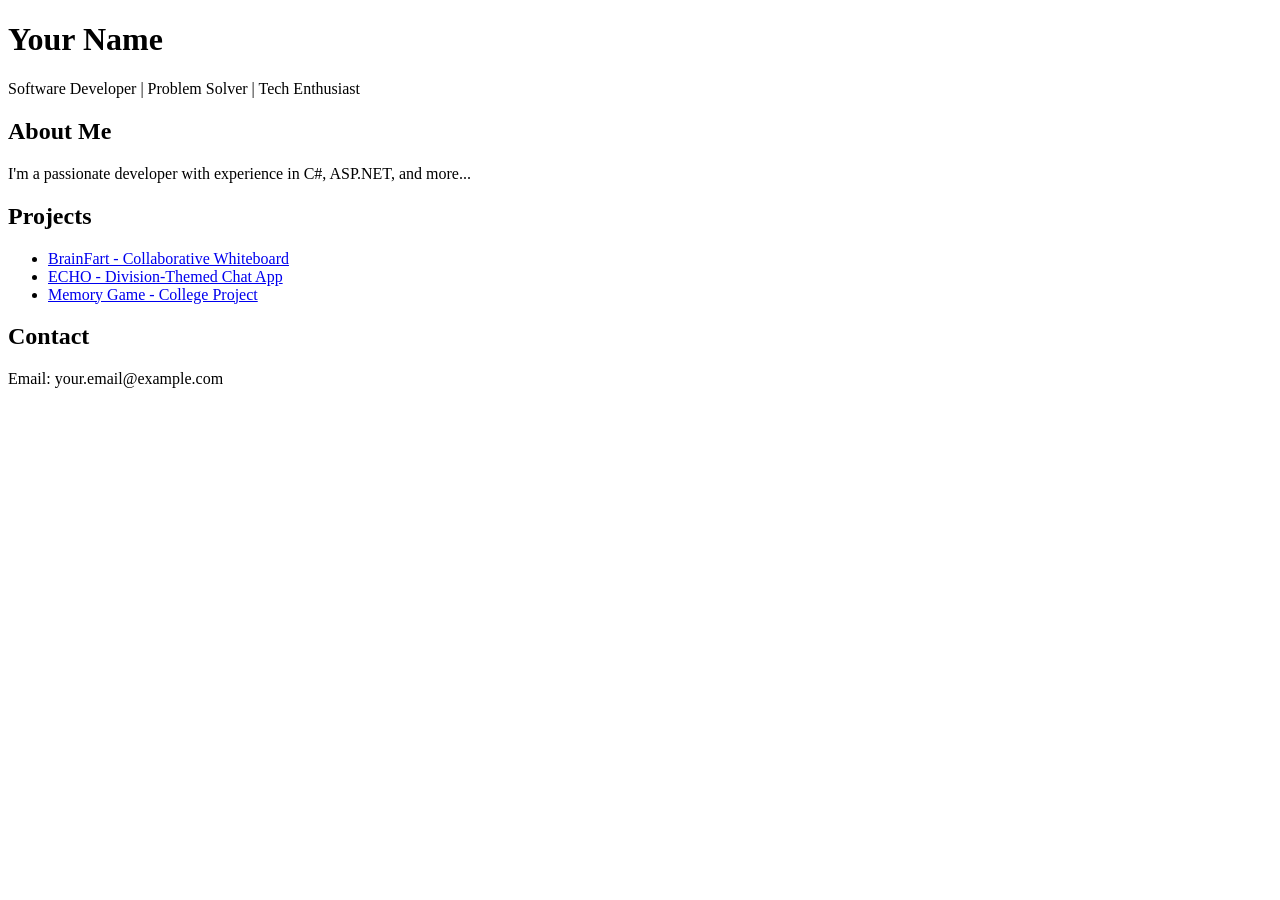
==== Index.html @ 3b68713f "Innitial commit" ====
<!DOCTYPE html>
<html lang="en">

<head>
    <meta charset="UTF-8">
    <meta name="viewport" content="width=device-width, initial-scale=1.0">
    <title>Yannick - Portfolio</title>
    <link rel="stylesheet" href="style.css">
</head>

<body>
    <header>
        <h1>Your Name</h1>
        <p>Software Developer | Problem Solver | Tech Enthusiast</p>
    </header>

    <section id="about">
        <h2>About Me</h2>
        <p>I'm a passionate developer with experience in C#, ASP.NET, and more...</p>
    </section>

    <section id="projects">
        <h2>Projects</h2>
        <ul>
            <li><a href="#">BrainFart - Collaborative Whiteboard</a></li>
            <li><a href="#">ECHO - Division-Themed Chat App</a></li>
            <li><a href="#">Memory Game - College Project</a></li>
        </ul>
    </section>

    <section id="contact">
        <h2>Contact</h2>
        <p>Email: your.email@example.com</p>
    </section>

    <script src="script.js"></script>
</body>
</html>
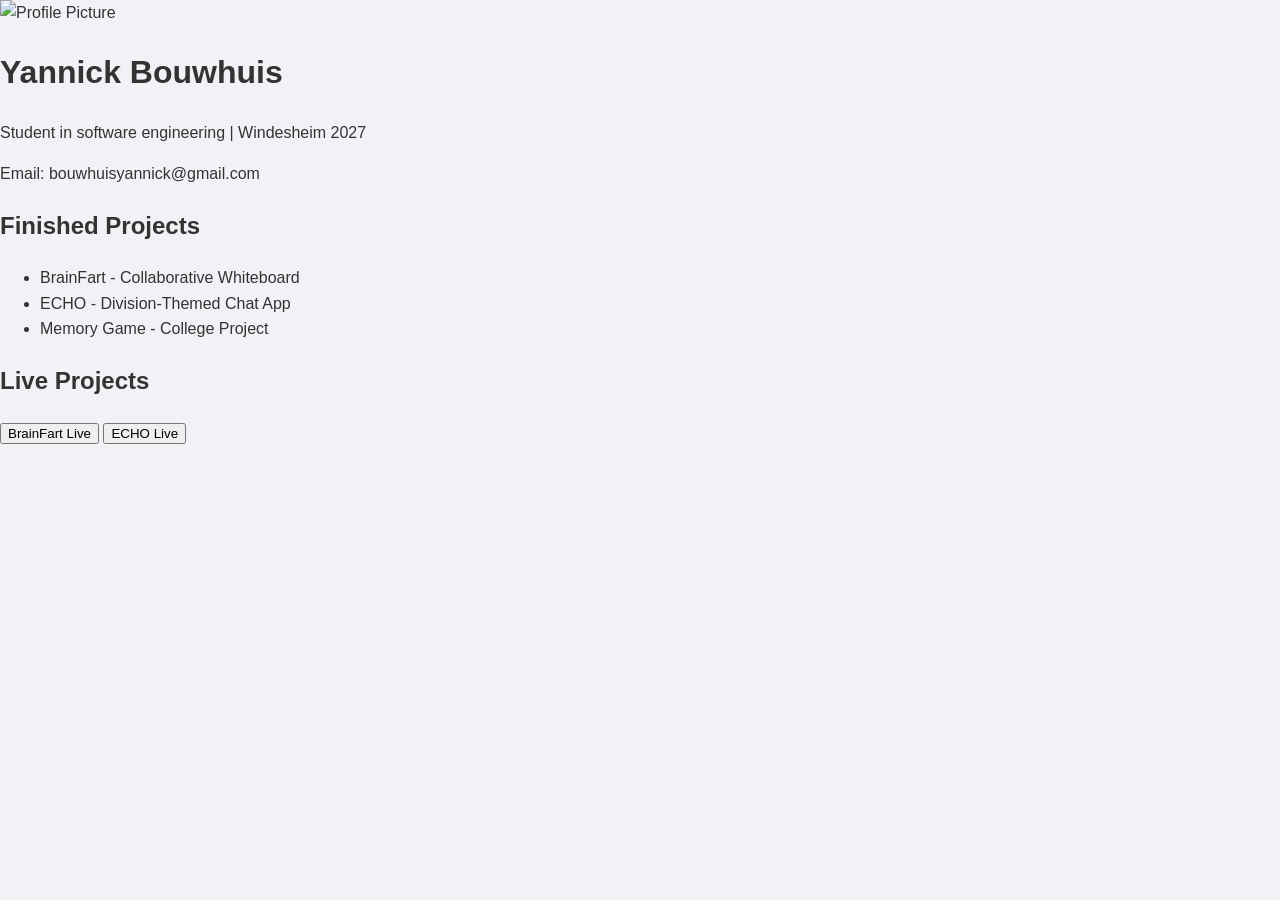
==== commit 0116f225: "Makeover" ====
--- a/Index.html
+++ b/Index.html
@@ -1,38 +1,38 @@
 <!DOCTYPE html>
 <html lang="en">
-
 <head>
     <meta charset="UTF-8">
     <meta name="viewport" content="width=device-width, initial-scale=1.0">
-    <title>Yannick - Portfolio</title>
+    <title>Portfolio - Yannick</title>
     <link rel="stylesheet" href="style.css">
 </head>
+<body>
+    <div class="container">
+        <div class="personal-info">
+            <img src="pfp.png" alt="Profile Picture">
+            <h1>Yannick Bouwhuis</h1>
+            <p>Student in software engineering | Windesheim 2027</p>
+            <p>Email: bouwhuisyannick@gmail.com</p>
+        </div>
 
-<body>
-    <header>
-        <h1>Your Name</h1>
-        <p>Software Developer | Problem Solver | Tech Enthusiast</p>
-    </header>
+        <div class="projects-container">
+            <div class="project-section">
+                <h2>Finished Projects</h2>
+                <ul>
+                    <li>BrainFart - Collaborative Whiteboard</li>
+                    <li>ECHO - Division-Themed Chat App</li>
+                    <li>Memory Game - College Project</li>
+                </ul>
+            </div>
 
-    <section id="about">
-        <h2>About Me</h2>
-        <p>I'm a passionate developer with experience in C#, ASP.NET, and more...</p>
-    </section>
-
-    <section id="projects">
-        <h2>Projects</h2>
-        <ul>
-            <li><a href="#">BrainFart - Collaborative Whiteboard</a></li>
-            <li><a href="#">ECHO - Division-Themed Chat App</a></li>
-            <li><a href="#">Memory Game - College Project</a></li>
-        </ul>
-    </section>
-
-    <section id="contact">
-        <h2>Contact</h2>
-        <p>Email: your.email@example.com</p>
-    </section>
-
-    <script src="script.js"></script>
+            <div class="project-section">
+                <h2>Live Projects</h2>
+                <div class="project-buttons">
+                    <button onclick="window.location.href='#'">BrainFart Live</button>
+                    <button onclick="window.location.href='#'">ECHO Live</button>
+                </div>
+            </div>
+        </div>
+    </div>
 </body>
 </html>
--- a/style.css
+++ b/style.css
@@ -0,0 +1,33 @@
+body {
+	font-family: Arial, sans-serif;
+	line-height: 1.6;
+	margin: 0;
+	padding: 0;
+	background-color: #f0f2f5;
+	color: #333;
+}
+
+header {
+	background-color: #4CAF50;
+	color: #fff;
+	text-align: center;
+	padding: 2rem 0;
+}
+
+section {
+	padding: 2rem;
+	max-width: 800px;
+	margin: 2rem auto;
+	background-color: #fff;
+	box-shadow: 0 4px 8px rgba(0, 0, 0, 0.1);
+	border-radius: 10px;
+}
+
+a {
+	color: #4CAF50;
+	text-decoration: none;
+}
+
+	a:hover {
+		text-decoration: underline;
+	}
